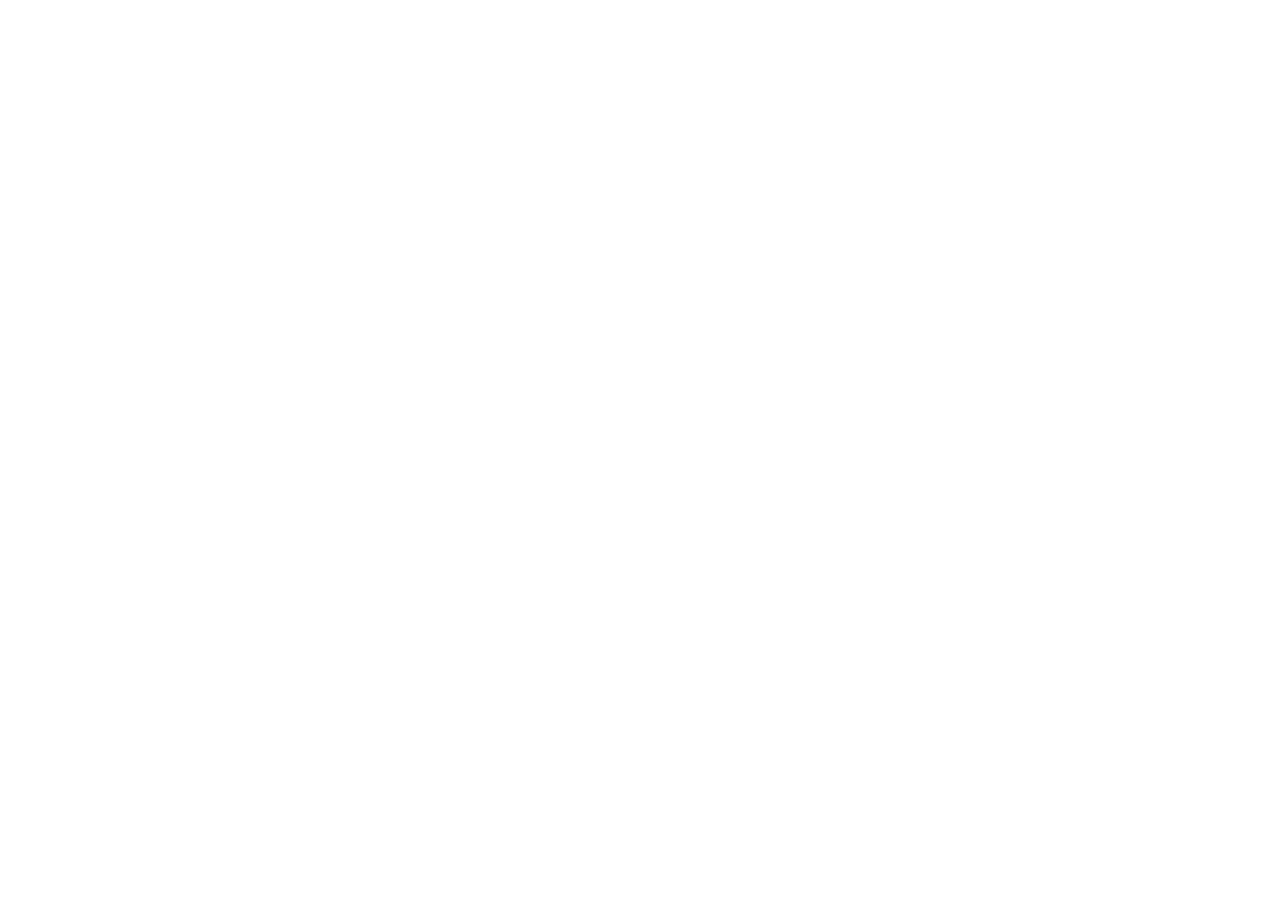
==== index.html @ 97c92984 "#" ====
<!DOCTYPE html>
<html lang="en">
<head>
    <meta charset="UTF-8">
    <meta name="viewport" content="width=device-width, initial-scale=1.0">
    <title>Piccaso Painting</title>
    <link rel="stylesheet" href="style.css">
</head>
<body>
    
</body>
</html>
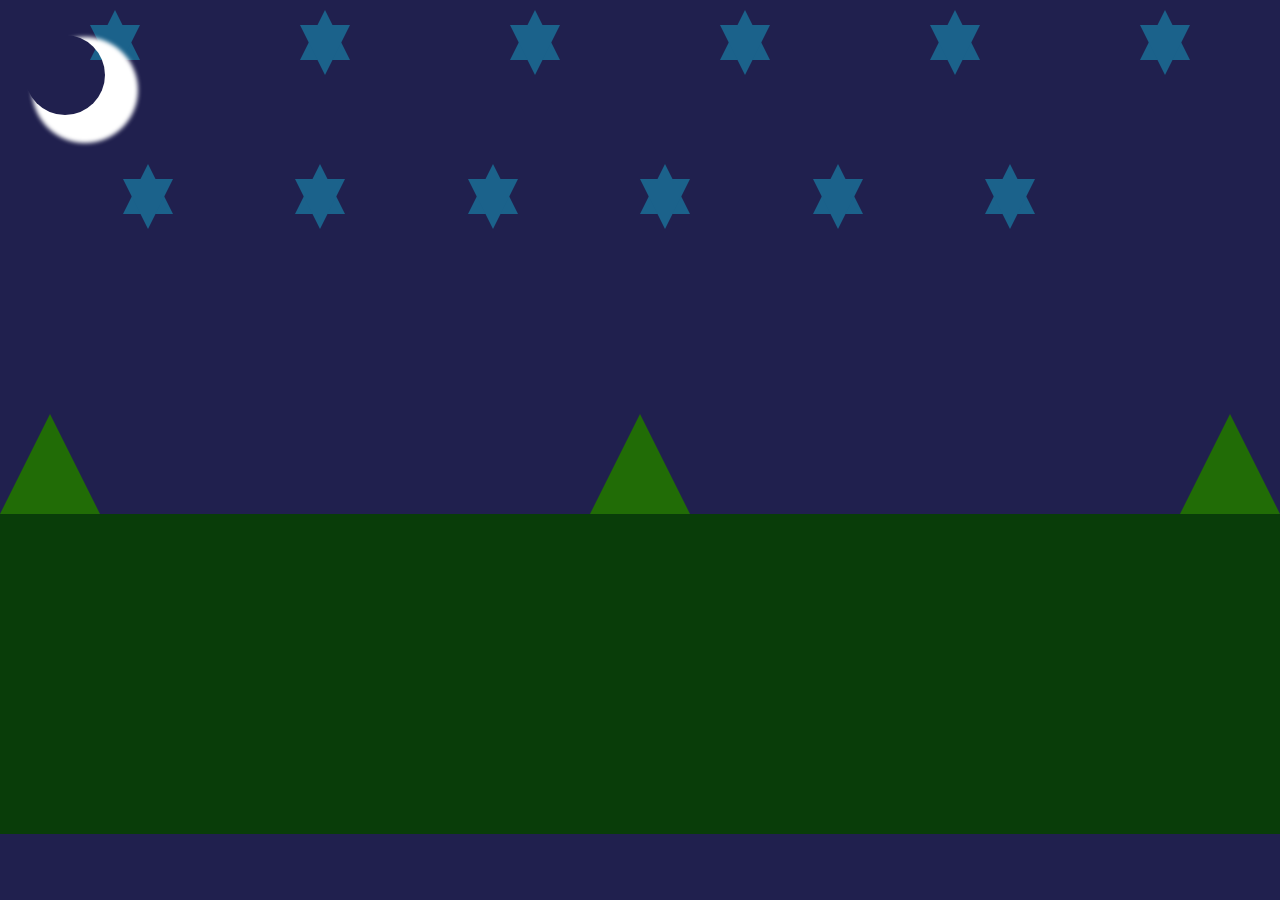
==== commit 74d8b2c6: "#" ====
--- a/index.html
+++ b/index.html
@@ -5,8 +5,46 @@
     <meta name="viewport" content="width=device-width, initial-scale=1.0">
     <title>Piccaso Painting</title>
     <link rel="stylesheet" href="style.css">
+   
 </head>
 <body>
+     <section>
+        <div class="moon"></div>
+    <div style="display: flex;
+    justify-content: space-around;
+    min-height: 9pc;
+    margin: 10px;">
     
+        <div class="star-six"></div>
+        <div class="star-six"></div>
+        <div class="star-six"></div>
+        <div class="star-six"></div>
+        <div class="star-six"></div>
+        <div class="star-six"></div>
+    </div>
+
+    <div></div>
+
+    <div style="display: flex;
+    justify-content: space-evenly;">
+        <div class="star-six"></div>
+        <div class="star-six"></div>
+        <div class="star-six"></div>
+        <div class="star-six"></div>
+        <div class="star-six"></div>
+        <div class="star-six"></div>
+    <div/>
+    </section>
+<section style="display: flex;
+justify-content: space-between;">
+    <div class="tri"></div>
+    <div class="tri"></div>
+    <div class="tri"></div>
+</section>
+    
+
+<footer class="grass"></footer>
+
 </body>
+
 </html>--- a/style.css
+++ b/style.css
@@ -0,0 +1,50 @@
+body{
+    background-color: rgb(32, 32, 78);
+    margin: 0px;
+    block-size: 100px;
+}
+.moon{
+    width: 80px;
+    height: 80px;
+    border-radius: 50%;
+    position: absolute;
+    margin: 25px;
+    z-index: 5;
+    box-shadow: 20px 15px 4px 13px rgb(255, 255, 255)
+}
+.star-six{
+    width: 0;
+    height: 0;
+    border-left: 5em solid transparent;
+    border-right: 5em solid transparent;
+    border-bottom: 10em solid rgb(27, 98, 139);
+    position: relative;
+    font-size: 5px;
+}
+.star-six:after{
+    width: 0;
+    height: 0;
+    border-left: 5em solid transparent;
+    border-right: 5em solid transparent;
+    border-top: 10em solid rgb(27, 98, 139);
+    position: absolute;
+    content: "";
+    top: 3em;
+    left: -5em;
+}
+.grass{
+    background-color: rgb(9, 61, 9);
+    box-sizing: border-box;
+    width: 100%;    
+    height: 20pc;
+    position: absolute;
+}
+.tri {
+    width: 0;
+    height: 200px;
+    border-left: 50px solid transparent;
+    border-right: 50px solid transparent;
+    border-bottom: 100px solid rgb(33, 108, 6);
+    display: inline-flex;
+
+}